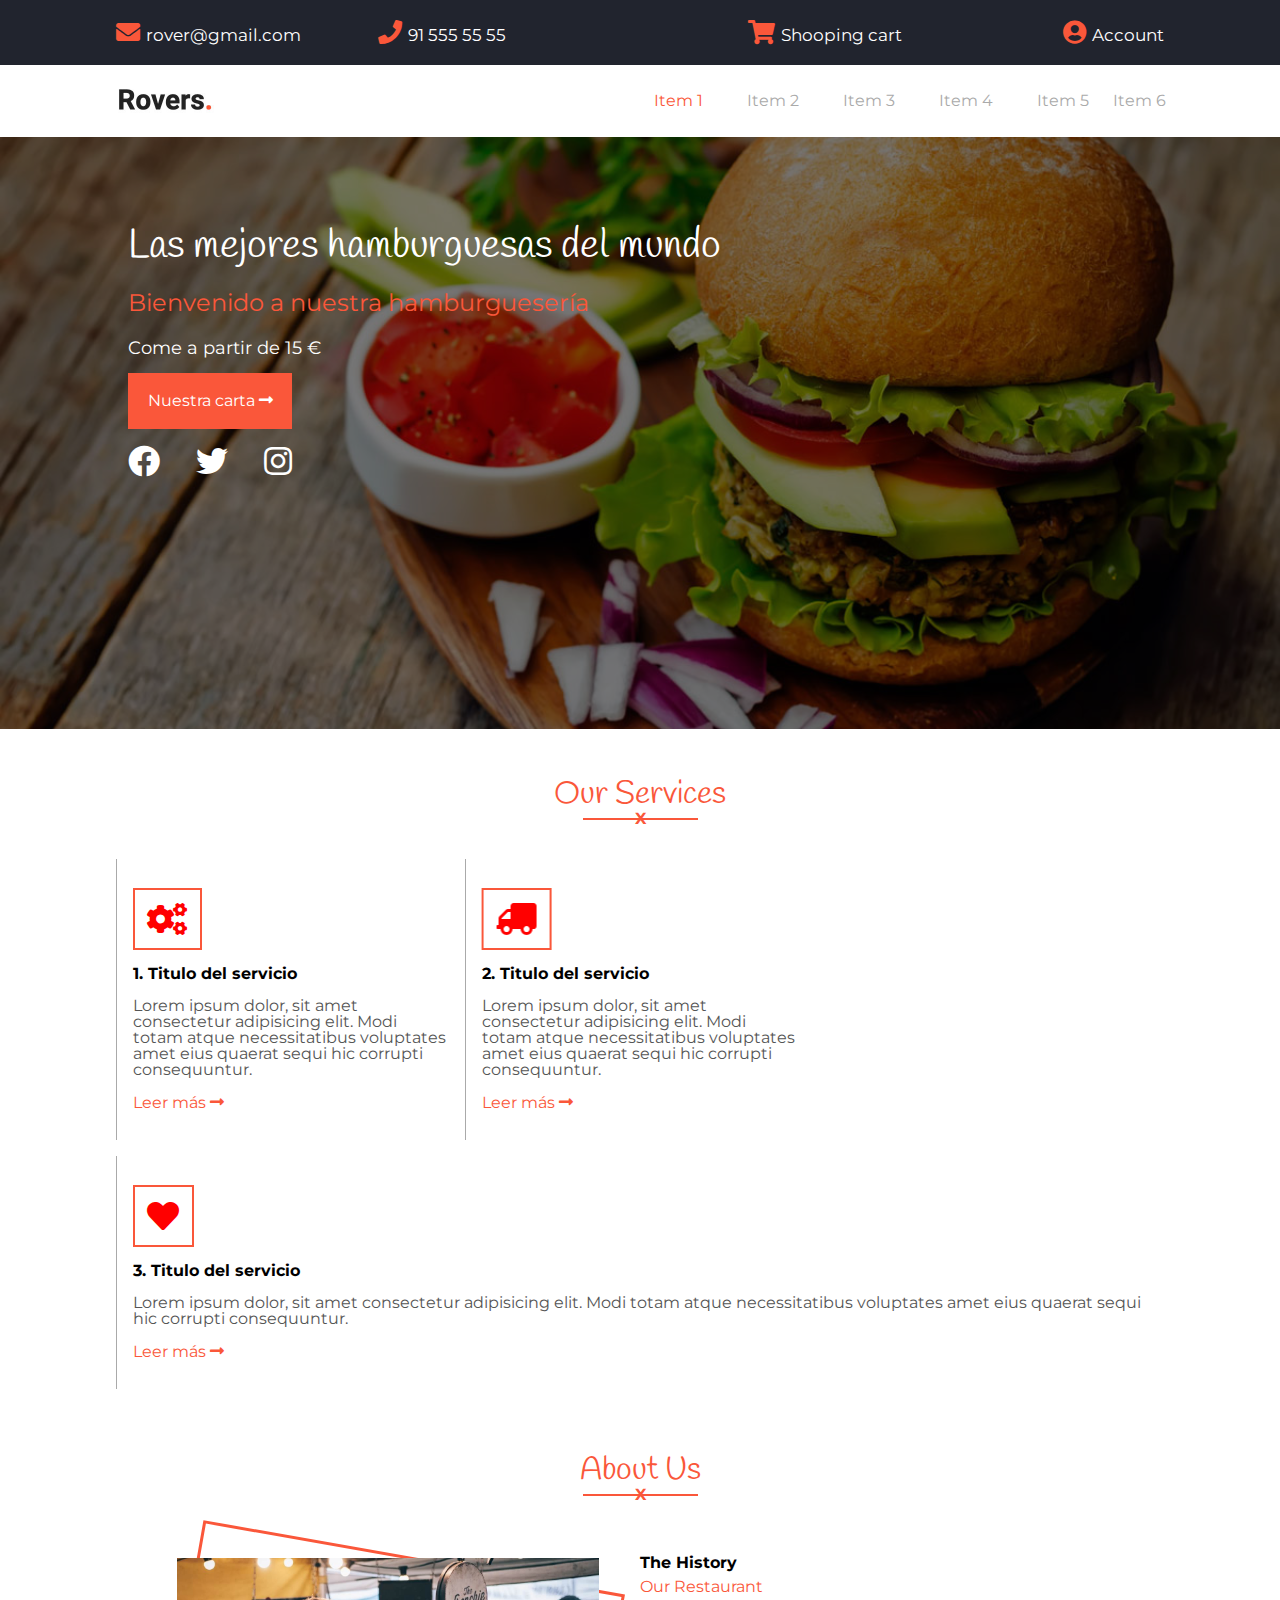
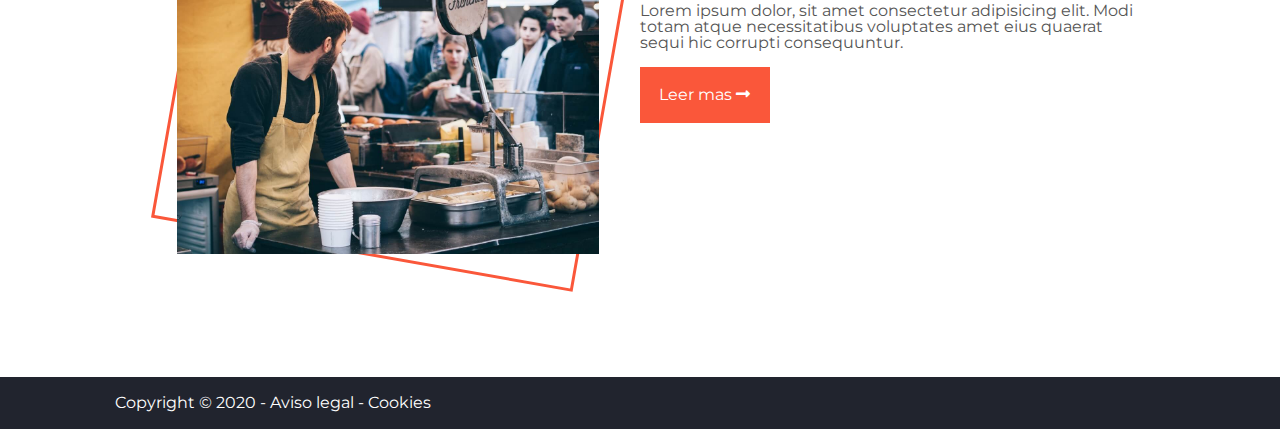
==== Inicio/index.html @ 5ba15b67 "orden de carpetas, creacion de index html y de hoja de estilos css correspondientes a la seccion blo" ====
<!DOCTYPE html>
<html lang="es">

<head>
    <meta charset="UTF-8">
    <meta name="viewport" content="width=device-width, initial-scale=1.0">
    <meta http-equiv="X-UA-Compatible" content="ie=edge">
    <title>Hamburgueseria</title>
    <link rel="stylesheet" href="https://cdnjs.cloudflare.com/ajax/libs/font-awesome/5.11.2/css/all.min.css">
    <link rel="stylesheet" href="css/style.css">
</head>

<body>

    <div class="wrapper">

        <header class="container-fluid">
            <div class="nav_top">
                <div class="container row">
                    <div>
                        <a href="#">
                            <i class="fas fa-envelope"></i>
                            <span>rover@gmail.com</span>
                        </a>
                    </div>
                    <div>
                        <a href="#">
                            <i class="fas fa-phone"></i>
                            <span>91 555 55 55</span>
                        </a>
                    </div>
                    <div>
                        <a href="#">
                            <i class="fas fa-shopping-cart"></i>
                            <span>Shooping cart</span>
                        </a>
                    </div>
                    <div>
                        <a href="#">
                            <i class="fas fa-user-circle"></i>
                            <span>Account</span>
                        </a>
                    </div>
                </div>
            </div>
            <nav class="row">
                <div class="container">
                    <div class="logo">
                        <a href="index.html"> <img src="images/logo.jpg"> </a>
                    </div>
                    <div class="hamburguesa">
                        <div></div>
                        <div></div>
                        <div></div>
                    </div>
                    <ul class="menu">
                        <li><a class="activo" href="#">Item 1</a></li>
                        <li><a href="#">Item 2</a></li>
                        <li><a href="#">Item 3</a></li>
                        <li><a href="#">Item 4</a></li>
                        <li><a href="#">Item 5</a></li>
                        <li><a href="#">Item 6</a></li>
                    </ul>
                </div>
            </nav>
        </header>
        <div class="hero container-fluid">
            <div>
                <h1>Las mejores hamburguesas del mundo</h1>
                <h2>Bienvenido a nuestra hamburguesería</h2>
                <p>Come a partir de 15 €</p>
                <div>
                    <a class="boton" href="">Nuestra carta
                        <i class="fas fa-long-arrow-alt-right"></i>
                    </a>
                </div>
                <ul class="social">
                    <li>
                        <a href="">
                            <i class="fab fa-facebook"></i>
                        </a>
                    </li>
                    <li>
                        <a href="">
                            <i class="fab fa-twitter"></i>
                        </a>
                    </li>
                    <li>
                        <a href="">
                            <i class="fab fa-instagram"></i>
                        </a>
                    </li>
                </ul>
            </div>
        </div>
        <main>
            <section class="container" id="ourservices">
                <h2>Our <span>Services</span></h2>
                <div class="underline">
                    <hr noshade="noshade">
                    <span>X</span>
                </div>

                <div class="flex">

                    <article>
                        <div>
                            <i class="fas fa-cogs"></i>
                        </div>
                        <h3>1. Titulo del servicio</h3>
                        <p>Lorem ipsum dolor, sit amet consectetur adipisicing elit. Modi totam atque necessitatibus
                            voluptates amet eius quaerat sequi hic corrupti consequuntur.</p>
                        <a class="enlace" href="#">Leer más <i class="fas fa-long-arrow-alt-right"></i></a>

                    </article>


                    <article>
                        <div>
                            <i class="fas fa-truck"></i>
                        </div>
                        <h3>2. Titulo del servicio</h3>
                        <p>Lorem ipsum dolor, sit amet consectetur adipisicing elit. Modi totam atque necessitatibus
                            voluptates amet eius quaerat sequi hic corrupti consequuntur.</p>
                        <a class="enlace" href="#">Leer más <i class="fas fa-long-arrow-alt-right"></i></a>

                    </article>
                    <article>
                        <div>
                            <i class="fas fa-heart"></i>
                        </div>
                        <h3>3. Titulo del servicio</h3>
                        <p>Lorem ipsum dolor, sit amet consectetur adipisicing elit. Modi totam atque necessitatibus
                            voluptates amet eius quaerat sequi hic corrupti consequuntur.</p>
                        <a class="enlace" href="#">Leer más <i class="fas fa-long-arrow-alt-right"></i></a>

                    </article>
                </div>
                <section class="container" id="ourservices">
                    <h2>About <span>Us</span></h2>
                    <div class="underline">
                        <hr noshade="noshade">
                        <span>X</span>
                    </div>

                    <div class="flex">
                        <div class="columna imagen">
                            <div class="imagen marco">
                                <img src="images/about-main.jpg" alt="nuestro chef">

                            </div>
                        </div>
                        <div class="columna">
                            <h3>The History</h3>
                            <h4>Our Restaurant</h4>
                            <p>Lorem ipsum dolor, sit amet consectetur adipisicing elit. Modi totam atque
                                necessitatibus
                                voluptates amet eius quaerat sequi hic corrupti consequuntur.</p>
                            <a class="boton" href="">Leer mas
                                <i class="fas fa-long-arrow-alt-right"></i>
                            </a>
                        </div>
                </section>

        </main>
        <footer class="container-fluid">
            <div class="container">
                <p>Copyright © 2020
                    -
                    <a href="#">Aviso legal</a>
                    -
                    <a href="#">Cookies</a>
                </p>
            </div>
        </footer>

        </divcla>

</body>

</html>
---- Inicio/css/style.css ----
@import url(reset.css);
@import url('https://fonts.googleapis.com/css?family=Handlee|Montserrat:400,700&display=swap');
/*
font-family: 'Montserrat', sans-serif;
font-family: 'Handlee', cursive;
color rojo: #fa573a
color azul: #21242e;
*/


.container {
    max-width: 1100px;
    margin:0 auto;
    padding: 0 2%;
}

.container-fluid {
    width: 100%;
}
*{
    box-sizing: border-box;
}

body {
    font-family: 'Montserrat', 'Arial', sans-serif;
    font-size: 1em;
}
/*Flotaciones*/

.row:after{
    clear: both;
    content: "";
    height:0 ;
    display: block;
}
img{
    width: 100%;
    height: auto;
    display: block;
}

/*Inicio Header*/

header .nav_top{
background-color: #21242e;
color: white;
padding: 20px 0;
}

header .nav_top .container div{
    float: left;
    width: 25%;
}

header .nav_top .container div a{
    color: white;
    text-decoration: none;
    font-size: 150%;
}
header .nav_top a span{
    display: none;
}
header .nav_top a i{
    color: #fa573a;
}
header .nav_top .container div:nth-child(3), header .nav_top .container div:nth-last-child(1){
text-align: right;
}

/* Inicio Nav */

header nav{
    padding: 20px 3%;
}
header .hamburguesa{
    display: block;
    float: right;
}
header .hamburguesa div{
    border-top: 2px solid #aaa;
    width: 1.875em;
    margin-bottom: 0.625em;
}
header nav .logo{
    float: left;
    width: 100px;
}
header nav .menu {
    padding-top: 60px;
}
header nav .menu li {
    padding: 1.250em;
    text-align: center;
    border-bottom: 1px solid #aaa;
}
header nav .menu li:last-child{
    border: 0;
}
header nav .menu li a{
    color: #aaa;
    text-decoration: none;
    display: block;
}
header nav .menu li a.activo, header nav .menu li a:hover {
    color: #fa573a;
}

/*Inicio Hero*/

.hero{
    background-image: url(../images/fondo.jpg);
    height: 37em;
    background-size: cover;
    background-position: bottom center;
    background-color: #777;
    background-blend-mode: multiply;
}
.hero>div{
    color: white;
    padding: 15% 3%;
}
.hero h1{
    font-size: 2.5em;
    font-family: "Handlee", cursive;
}
.hero h2{
    color: #fa573a;
    font-size: 1.5em;
    margin: 1em 0;
}
.hero p{
    font-size: 1.15em;
    color: white;
}
.boton{
    display: inline-block;
    background-color: #fa573a;
    padding: 1.15em;
    color: white;
    text-decoration: none;
    margin: 1em 0;
    border: 1px solid #fa573a;
}
.boton:hover{
    background-color: transparent;
    color:#fa573a;
    border: 1px solid #fa573a;
}
.boton:hover i{
    transform: translateX(5px);
    transition: transform 1s;
}
.hero .social li{
    display: inline-block;
    font-size: 2em;
    margin-right: 1em;
}
.hero .social li a{
    color: white;
    text-decoration: none;
}
/*MAIN*/
main section.container{
    padding-top: 3.125em;
    padding-bottom: 3.125em;
}
main section h2{
    color: #fa573a;
    font-family: "Handlee", cursive;
    font-size: 2em;
    text-align: center;
}
main section h2 span{
    color: #fa573a;
}
main section .underline{
    position: relative;
    width: 115px;
    color: #fa573a;
    margin: 0 auto;
}
main section .underline hr{
    border-color: #fa573a;
    position: absolute;
    width: 100%;
    top: -1px;
}
main section .underline span{
    display: block;
    text-align: center;
    color: #fa573a;
    font-weight: bold;
}
main section .flex{
    display: flex;
    flex-wrap: wrap;
}
main .flex article {
    width: 100%;
    padding: 1.825em 1em;
    border-bottom: 1px solid #aaa;
    margin-bottom: 1em;
}
main section .flex article:last-child{
    border-bottom: 0px;
    width: 100%;
}
main section article div i{
    color: red;
    font-size: 2em;
    border: 2px solid #fa573a;
    padding: .8rem;
}
main section article div .fa-truck{
    transform: rotateY(180deg);
}
main section article h3{
    font-weight: 700;
    margin: 1em 0;
}
main section .enlace {
    text-decoration: none;
    color: #fa573a;
    margin-top: 1em;
    display: block;
}
main section .enlace:hover i{
    margin-left: 10px;
    transition: 0.5s;
}
main section .columna{
    width: 100%;
    margin: 1.25em 0;
}
main section .imagen{
    width: 85%;
    margin: 0 auto;
}
main section .imagen .marco{
    border: 3px solid #fa573a;
    background-color: transparent;
    transform: rotateZ(10deg);
    transition: 1s;
}
main section .imagen img{
    transform: rotateZ(-10deg);
    transition: 1s;
  
}
main section .imagen:hover .marco, main section .imagen:hover img{
    transform: rotateZ(0deg);  
}
main section .container{
    padding-top: 3.125em;
    padding-bottom: 3.125em;
}
/*Article*/

main section h3{
    font-weight: 700;
}
main section h4{
    margin: 0.5em 0;
    color: #fa573a;
}
p{
    color: #555;
}
footer{
    background-color: #21242e;
    padding: 1.125em;
}
footer p{
    color: white;
}
footer a{
    color: white;
    text-decoration: none;
}
@media(min-width: 48.063em)
{
    header .nav_top a span{
        display: inline;
        font-size: 70%;
    }
    main .flex article {
        width: 50%;
        padding: 1.825em 1em;
        border-bottom: 0px;
        border-left: 1px solid #aaa;
    }
    main section .underline {
        margin-bottom: 2em;
    }
}
@media(min-width:62.750em){
    header .hamburguesa{
        display: none;
        float: none;
    }
    header nav .menu {
        padding-top: 0px;
        float: right;
    }
    header nav .menu li {
        display: inline-block;
        padding: 0.5em 1.250em;
        text-align: left;
        border-bottom: 0px;
    }
    header nav .menu li:last-child{
        padding: 0;
    }
    main section .columna{
        width: 50%;
        margin: 1.25em 0;
    }
}
@media(min-width:75.0625em){
    main .flex article {
        width: 33.33%;
    }
    main .flex article:last-child{
        width: 33.33%;
    }
    .hero>div{
        color: white;
        padding: 7% 3%;
        max-width: 1100px;
        margin: 0 auto;
    }
}
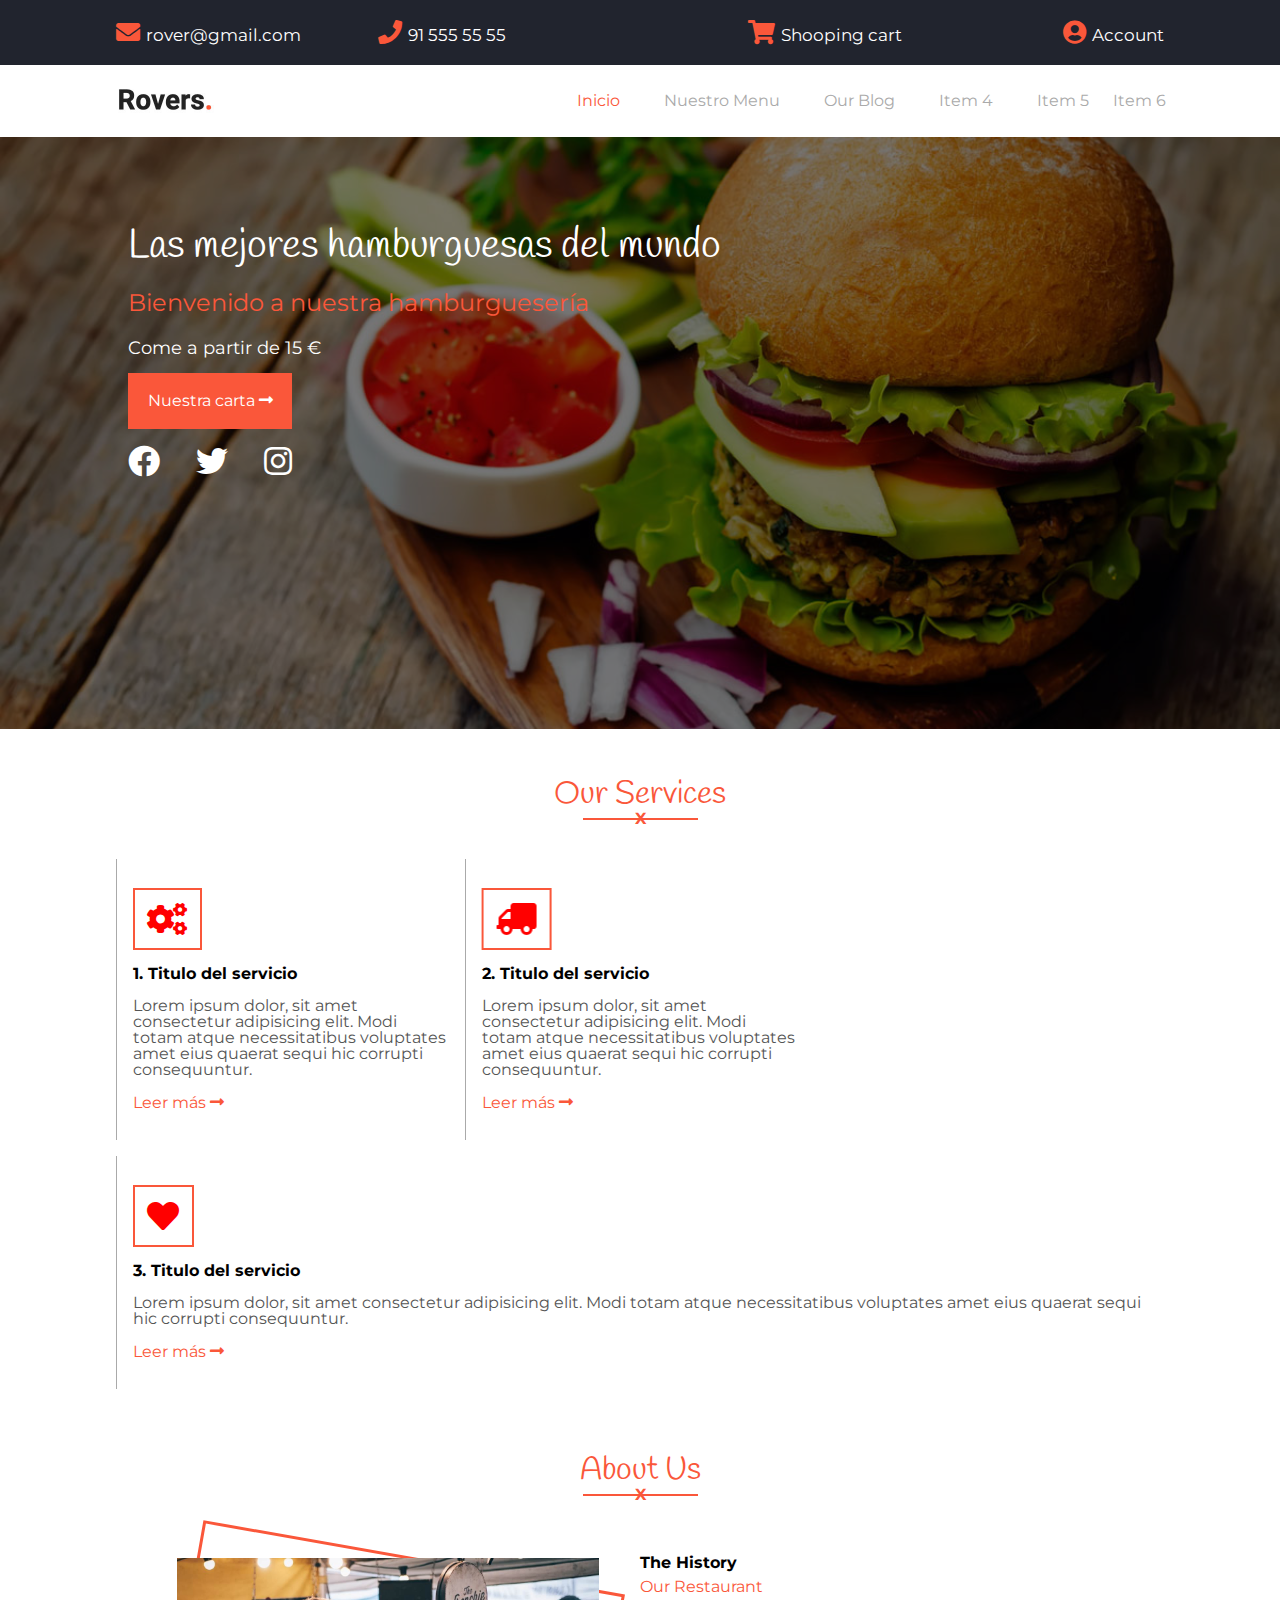
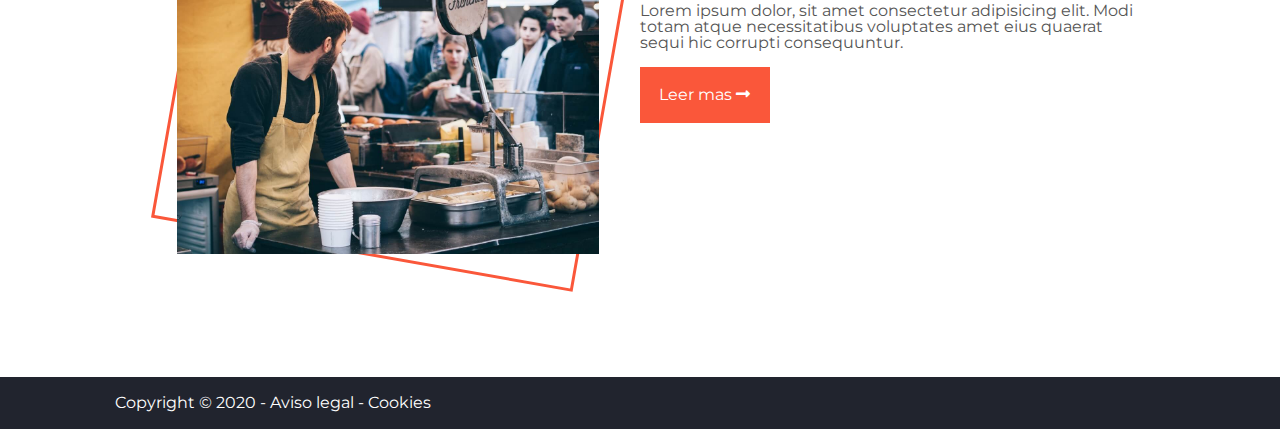
==== commit 33f429d9: "Footer articles" ====
--- a/Inicio/index.html
+++ b/Inicio/index.html
@@ -54,9 +54,9 @@
                         <div></div>
                     </div>
                     <ul class="menu">
-                        <li><a class="activo" href="#">Item 1</a></li>
-                        <li><a href="#">Item 2</a></li>
-                        <li><a href="#">Item 3</a></li>
+                        <li><a class="activo" href="#">Inicio</a></li>
+                        <li><a href="#">Nuestro Menu</a></li>
+                        <li><a href="../seccionBlog/index.html">Our Blog</a></li>
                         <li><a href="#">Item 4</a></li>
                         <li><a href="#">Item 5</a></li>
                         <li><a href="#">Item 6</a></li>
--- a/Inicio/css/style.css
+++ b/Inicio/css/style.css
@@ -1,5 +1,6 @@
 @import url(reset.css);
 @import url('https://fonts.googleapis.com/css?family=Handlee|Montserrat:400,700&display=swap');
+
 /*
 font-family: 'Montserrat', sans-serif;
 font-family: 'Handlee', cursive;
